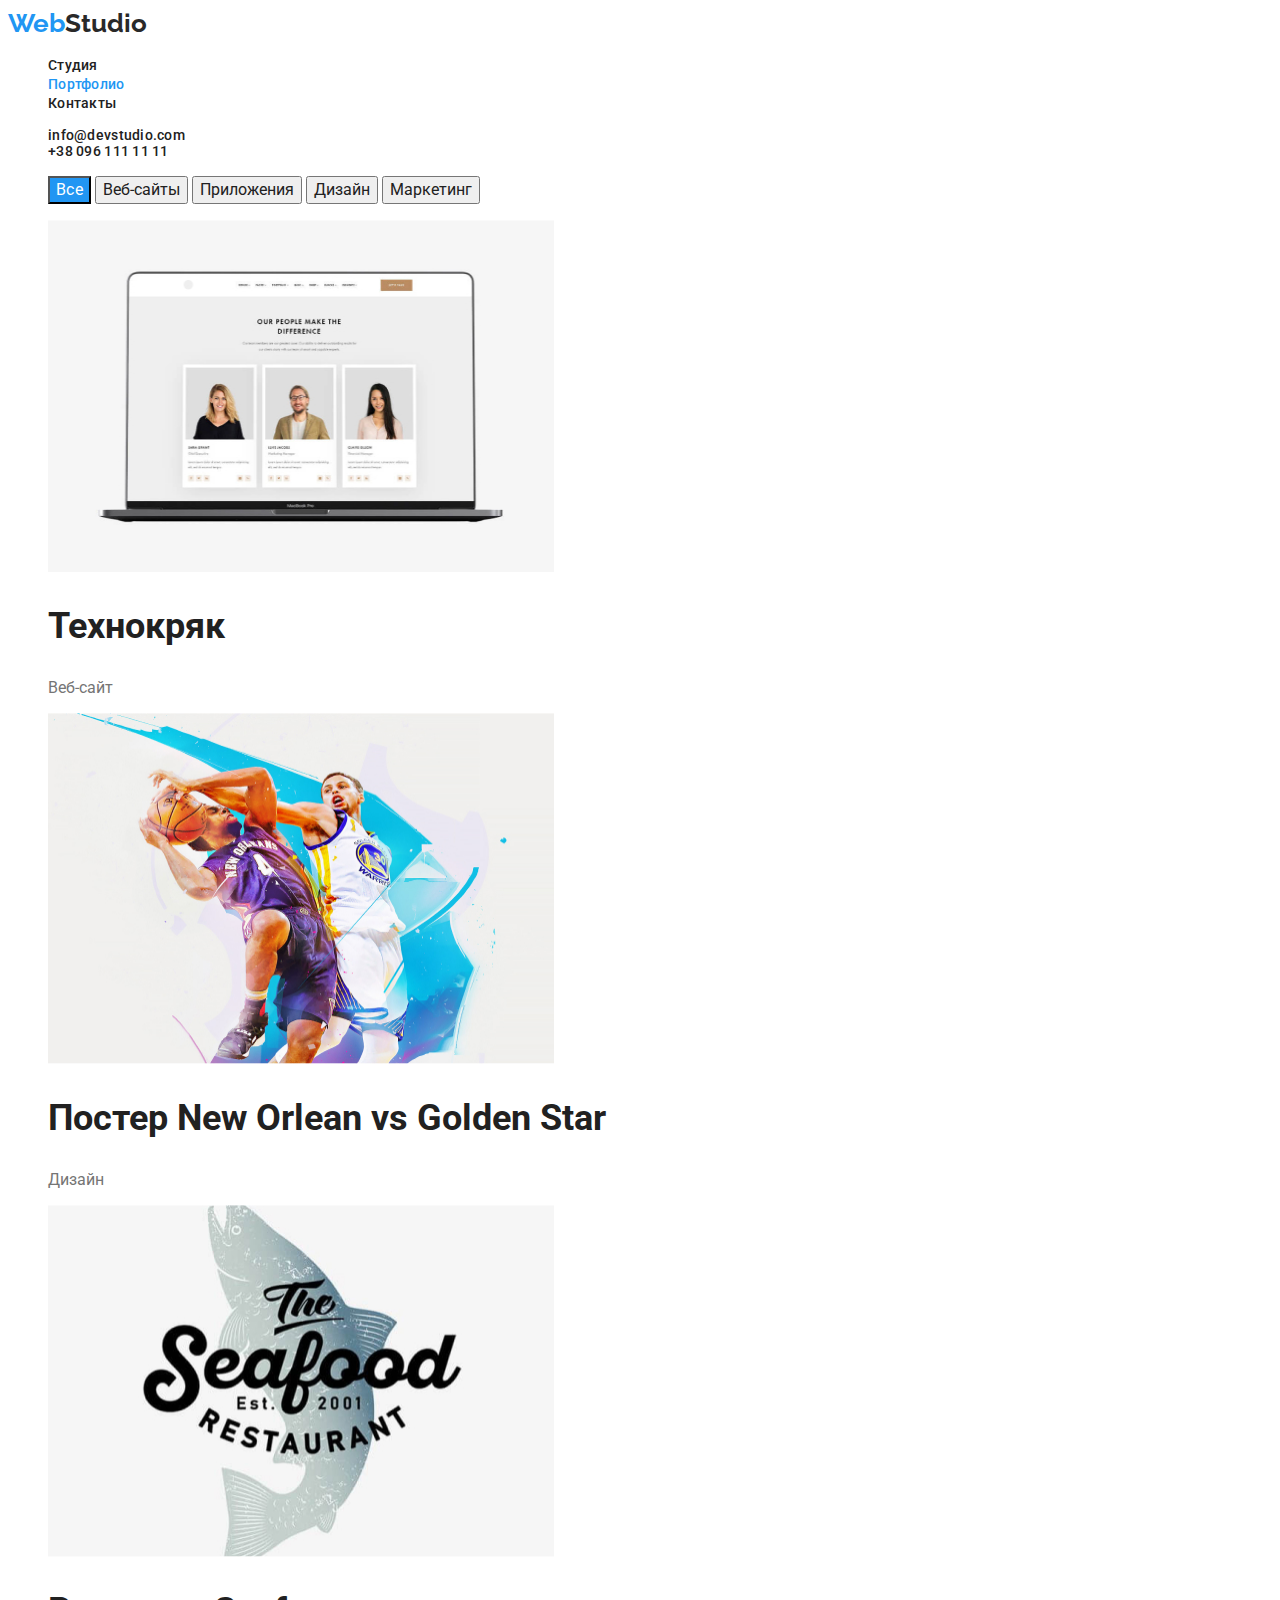
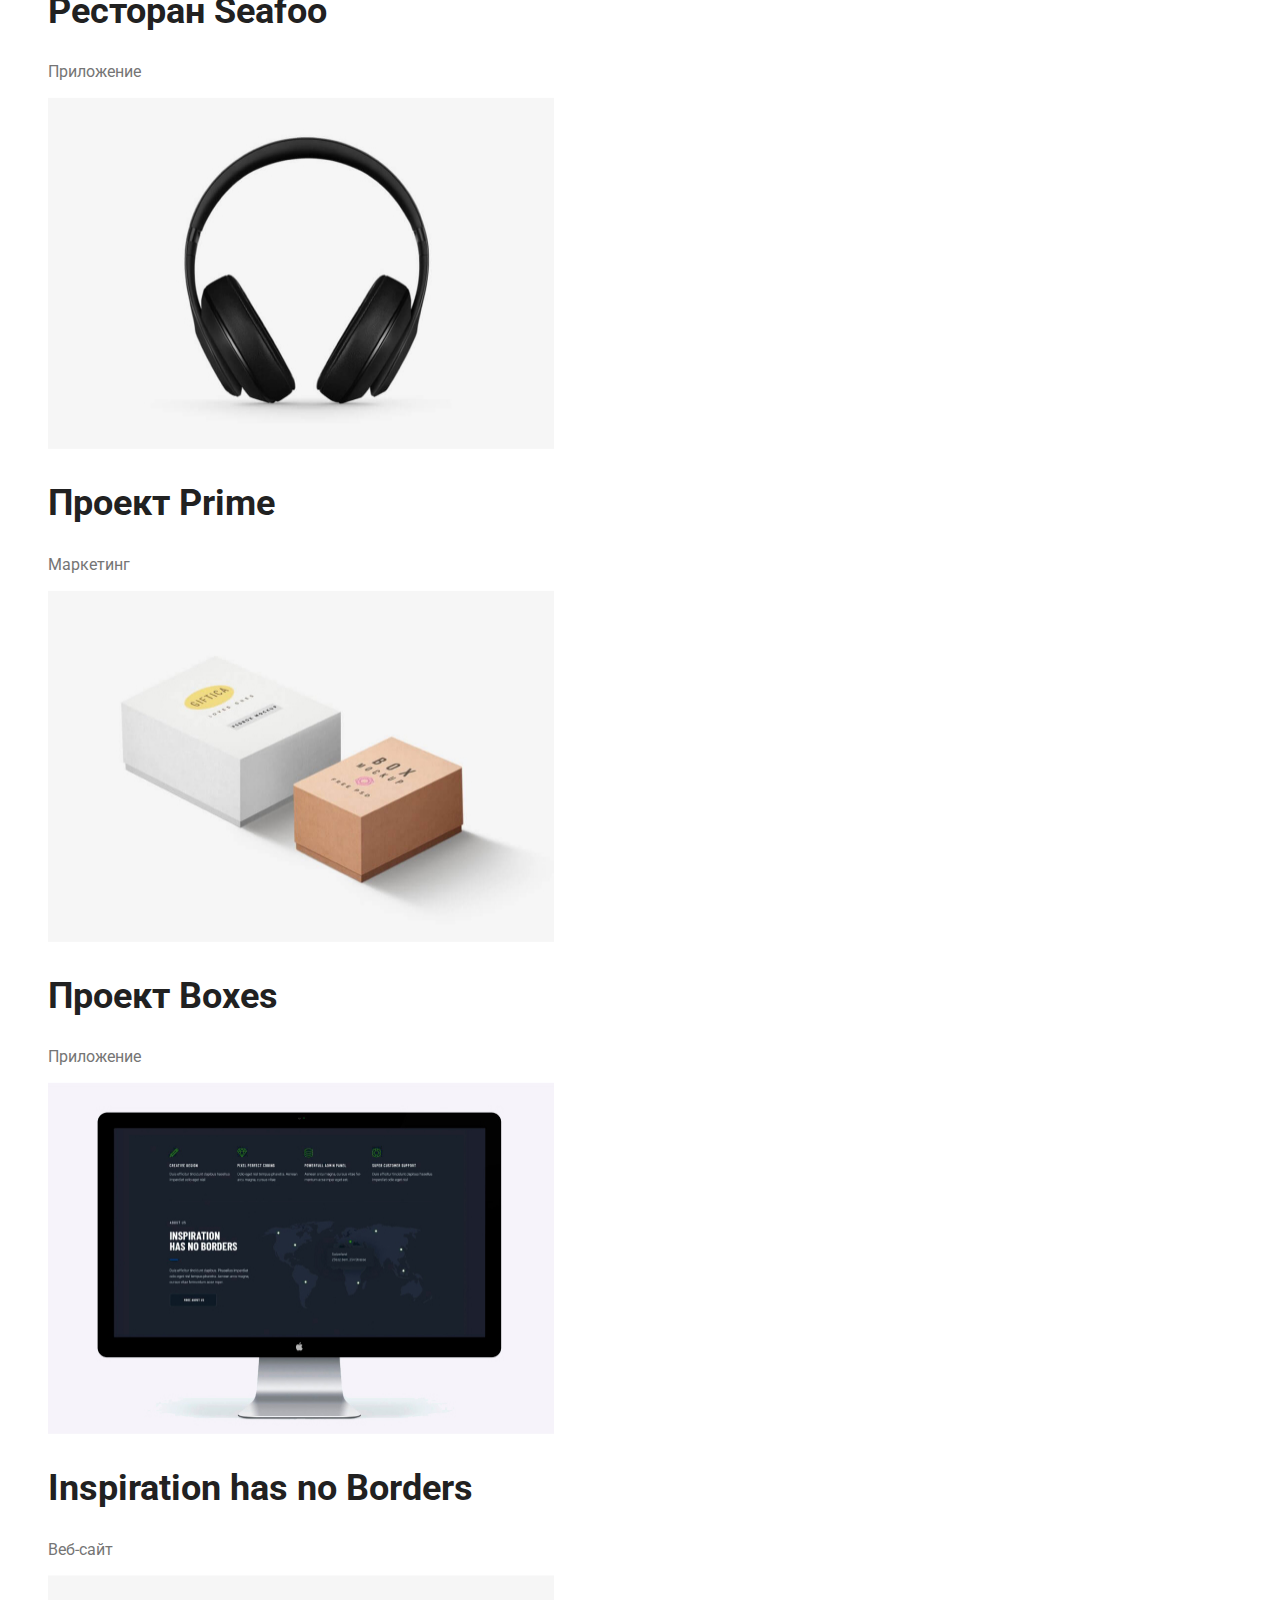
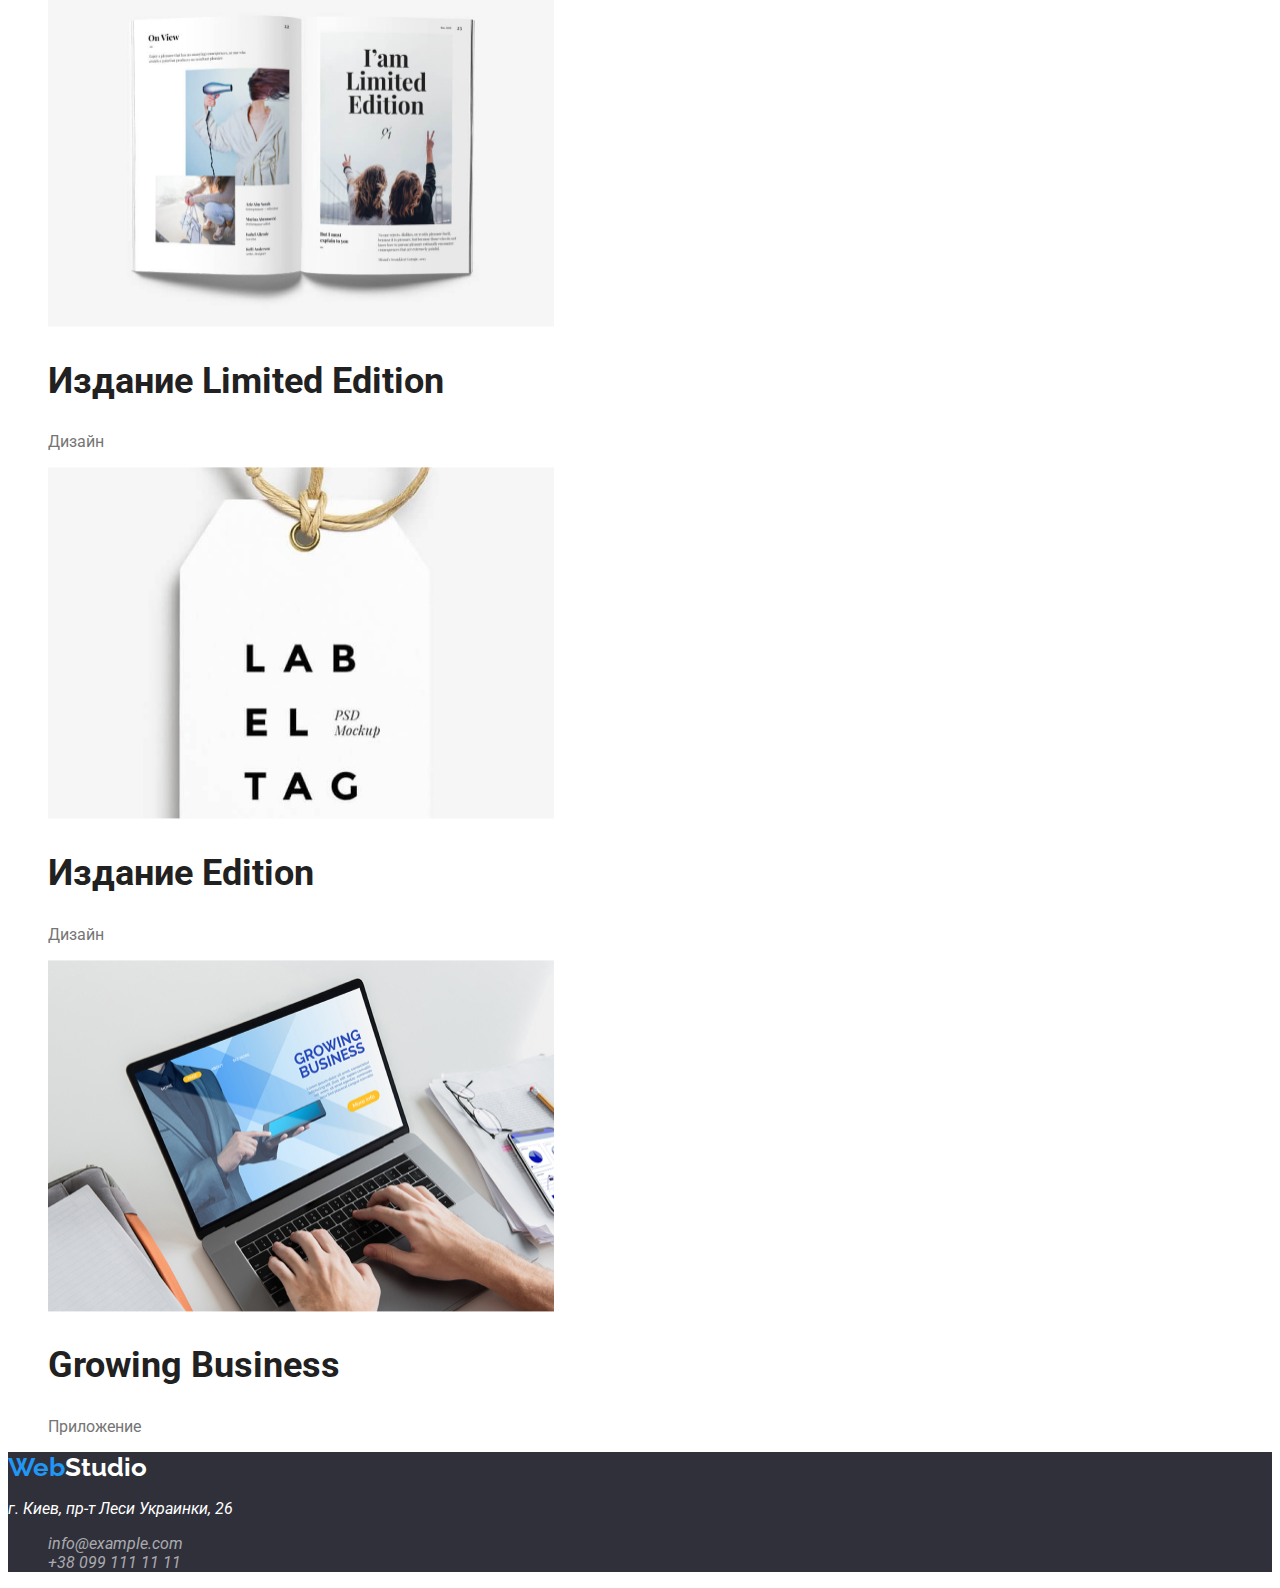
==== portfolio.html @ e495d18a "Готов к проверке" ====
<!-- портфолио -->
<!DOCTYPE html>
<html lang="ru">

<head>
  <meta charset="UTF-8" />
  <meta name="viewport" content="width=device-width, initial-scale=1.0" />
  <title>Document</title>

  <link href="https://fonts.googleapis.com/css2?family=Raleway:wght@700&family=Roboto:wght@400;500;700;900&display=swap"
    rel="stylesheet" />

  <link rel="stylesheet" href="./css/styles.css" />
</head>

</html>

<!--шапка портфолио-->

<body class="body">
  <header>
    <nav>
      <a class="link logo" href="./index.html">Web<span class="logo-web">Studio</span></a>
      <ul class="list">
        <li><a class="link link text" href="./index.html">Студия</a></li>
        <li><a class="link text web" href="">Портфолио</a></li>
        <li><a class="link text" href="">Контакты</a></li>
      </ul>
    </nav>

    <ul class="list">
      <li class="link text"><a>info@devstudio.com</a></li>
      <li class="link text"><a>+38 096 111 11 11</a></li>
    </ul>
  </header>
  <!-- тело портфолио кнопки-->
  <main>
    <ul>
      <button class="button-all" type="button">Все</button>
      <button class="button-pf" type="button">Веб-сайты</button>
      <button class="button-pf" type="button">Приложения</button>
      <button class="button-pf" type="button">Дизайн</button>
      <button class="button-pf" type="button">Маркетинг</button>
    </ul>

    <!-- тело портфолио список верхие картинки-->
    <ul>
      <li class="list">
        <img src="./images/notebook.jpg" alt="notebook" width="505.98" height="351.94" />
        <h2 class="h2">Технокряк</h2>
        <p lang="ru">Веб-сайт</p>
      </li>

      <li class="list">
        <img src="./images/New Orlean vs Golden Star.jpg" alt="New Orlean vs Golden Star" width="505.98"
          height="351.94" />
        <h2 class="h2">Постер <span lang="en">New Orlean vs Golden Star</span></h2>
        <p lang="ru">Дизайн</p>
      </li>

      <li class="list">
        <img src="./images/Seafood.jpg" alt="Seafood" width="505.98" height="351.94" />
        <h2 class="h2">Ресторан <span lang="en">Seafoo</span></h2>
        <p lang="ru">Приложение</p>
      </li>

      <!-- тело портфолио список средние картинки -->
      <li class="list">
        <img src="./images/Prime.jpg" alt="Prime" width="505.98" height="351.94" />
        <h2 class="h2">Проект <span lang="en">Prime</span></h2>
        <p lang="ru">Маркетинг</p>
      </li>

      <li class="list">
        <img src="./images/Boxes.jpg" alt="Boxes" width="505.98" height="351.94" />
        <h2 class="h2">Проект <span lang="en">Boxes</span></h2>
        <p lang="ru">Приложение</p>
      </li>

      <li class="list">
        <img src="./images/Borders.jpg" alt="Borders" width="505.98" height="351.94" />
        <h2 class="h2">Inspiration has no Borders</h2>
        <p lang="ru">Веб-сайт</p>
      </li>

      <!-- тело портфолио список нижние картинки -->
      <li class="list">
        <img src="./images/Limited Edition.jpg" alt="Limited Edition" width="505.98" height="351.94" />
        <h2 class="h2">Издание <span lang="en">Limited Edition</span></h2>
        <p lang="ru">Дизайн</p>
      </li>

      <li class="list">
        <img src="./images/LAB.jpg" alt="LAB" width="505.98" height="351.94" />
        <h2 class="h2">Издание <span lang="en">Edition</span></h2>
        <p lang="ru">Дизайн</p>
      </li>

      <li class="list">
        <img src="./images/Business.jpg" alt="Business" width="505.98" height="351.94" />
        <h2 class="h2">Growing Business</h2>
        <p lang="ru">Приложение</p>
      </li>
    </ul>
  </main>

  <!-- footer портфолио -->
  <footer class="footer">

    <a class="link logo" href="./index.html">Web<span class="logo-web2">Studio</span></a>

    <address class="down-nav">
      <p>г. Киев, пр-т Леси Украинки, 26</p>

      <ul class="list">
        <li><a class="down-nav inf">info@example.com</a></li>

        <li><a class="down-nav inf">+38 099 111 11 11</a></li>
      </ul>
    </address>
  </footer>
</body>

</html>
---- css/styles.css ----
/* studio + portfolio */
.body {
  font-family: roboto, sans-serif;
  color: #757575;
}

/* webstudio */
.logo {
  font-family: "Raleway";
  font-style: normal;
  font-weight: 700;
  font-size: 26px;
  line-height: 1.19;
  color: #2196f3;
}

/* верхний логотип цвет Studio */
.logo-web {
  color: #292929;
}

/* нижний логотип цвет Studio */
.logo-web2 {
  color: #ffffff;
}
/* убрал подчеркивание */
.link {
  text-decoration: none;
}

.link:hover,
.link:focus {
  color: coral;
}

.link:active {
  color: #2196f3;
}

/* link студия портфолио + контакты */
.text {
  font-weight: 500;
  font-size: 14px;
  line-height: 1.14;
  letter-spacing: 0.02em;
  color: #212121;
}

/* studio link студия и на portfolio link портфолио*/
.web {
  color: #2196f3;
}

/* нижний адресс */
.down-nav {
  color: #ffffff;
  list-style: none;
}

/* studio */
.footer {
  background-color: #2f303a;
}

/* нижние tel + web */
.inf {
  color: rgba(255, 255, 255, 0.6);
  text-decoration: none;
}

/* убирает точки по краям */
.list {
  list-style: none;
}

/* studio main */
.section-one {
  background-color: #2f303a;
}

/* studio img */
.imgh2 {
  left: 215px;
  top: 1061px;
}

/* studio img */
.imgh3 {
  left: 215px;
  top: 1635px;
}

/* studio */
.h1 {
  font-weight: 900;
  font-size: 44px;
  line-height: 1.36;
  text-align: center;
  text-transform: uppercase;
  color: #ffffff;
}

/* studio */
.h2 {
  font-weight: 700;
  font-size: 36px;
  line-height: 1.16;
  color: #212121;
}

/* studio */
.h3 {
  color: #212121;
}

/* studio основная кнопка */
.button {
  font-family: Roboto, sans-serif;
  background-color: #2196f3;
  border: none;
  color: white;
  text-align: center;
  font-style: 700;
  font-size: 16px;
  line-height: 1.6;
  margin: 4px 2px;
  cursor: pointer;
}
/* для кнопки studio  */
.button:hover,
.button:focus {
  color: coral;
}
.button:active {
  color: darkgreen;
}

/* portfolio кнопки */

.button-all {
  font-family: Roboto;
  background-color: #2196f3;
  font-style: medium;
  font-size: 16px;
  line-height: 1.39;
  letter-spacing: 0.03em;
  color: #ffffff;
  cursor: pointer;
}

.button-pf {
  font-family: Roboto;
  font-style: 500;
  font-size: 16px;
  line-height: 26px;
  line-height: 1.39;
  text-align: Center;
  vertical-align: Top;
  letter-spacing: 3%;
  fill: Solid;
  color: #212121;
  list-style: none;
  cursor: pointer;
}

.button-pf:hover,
.button-pf:focus {
  color: coral;
}

.button-pf:active {
  color: darkgreen;
}

.button-all:hover,
.button-all:focus {
  color: coral;
}

.button-all:active {
  color: darkgreen;
}
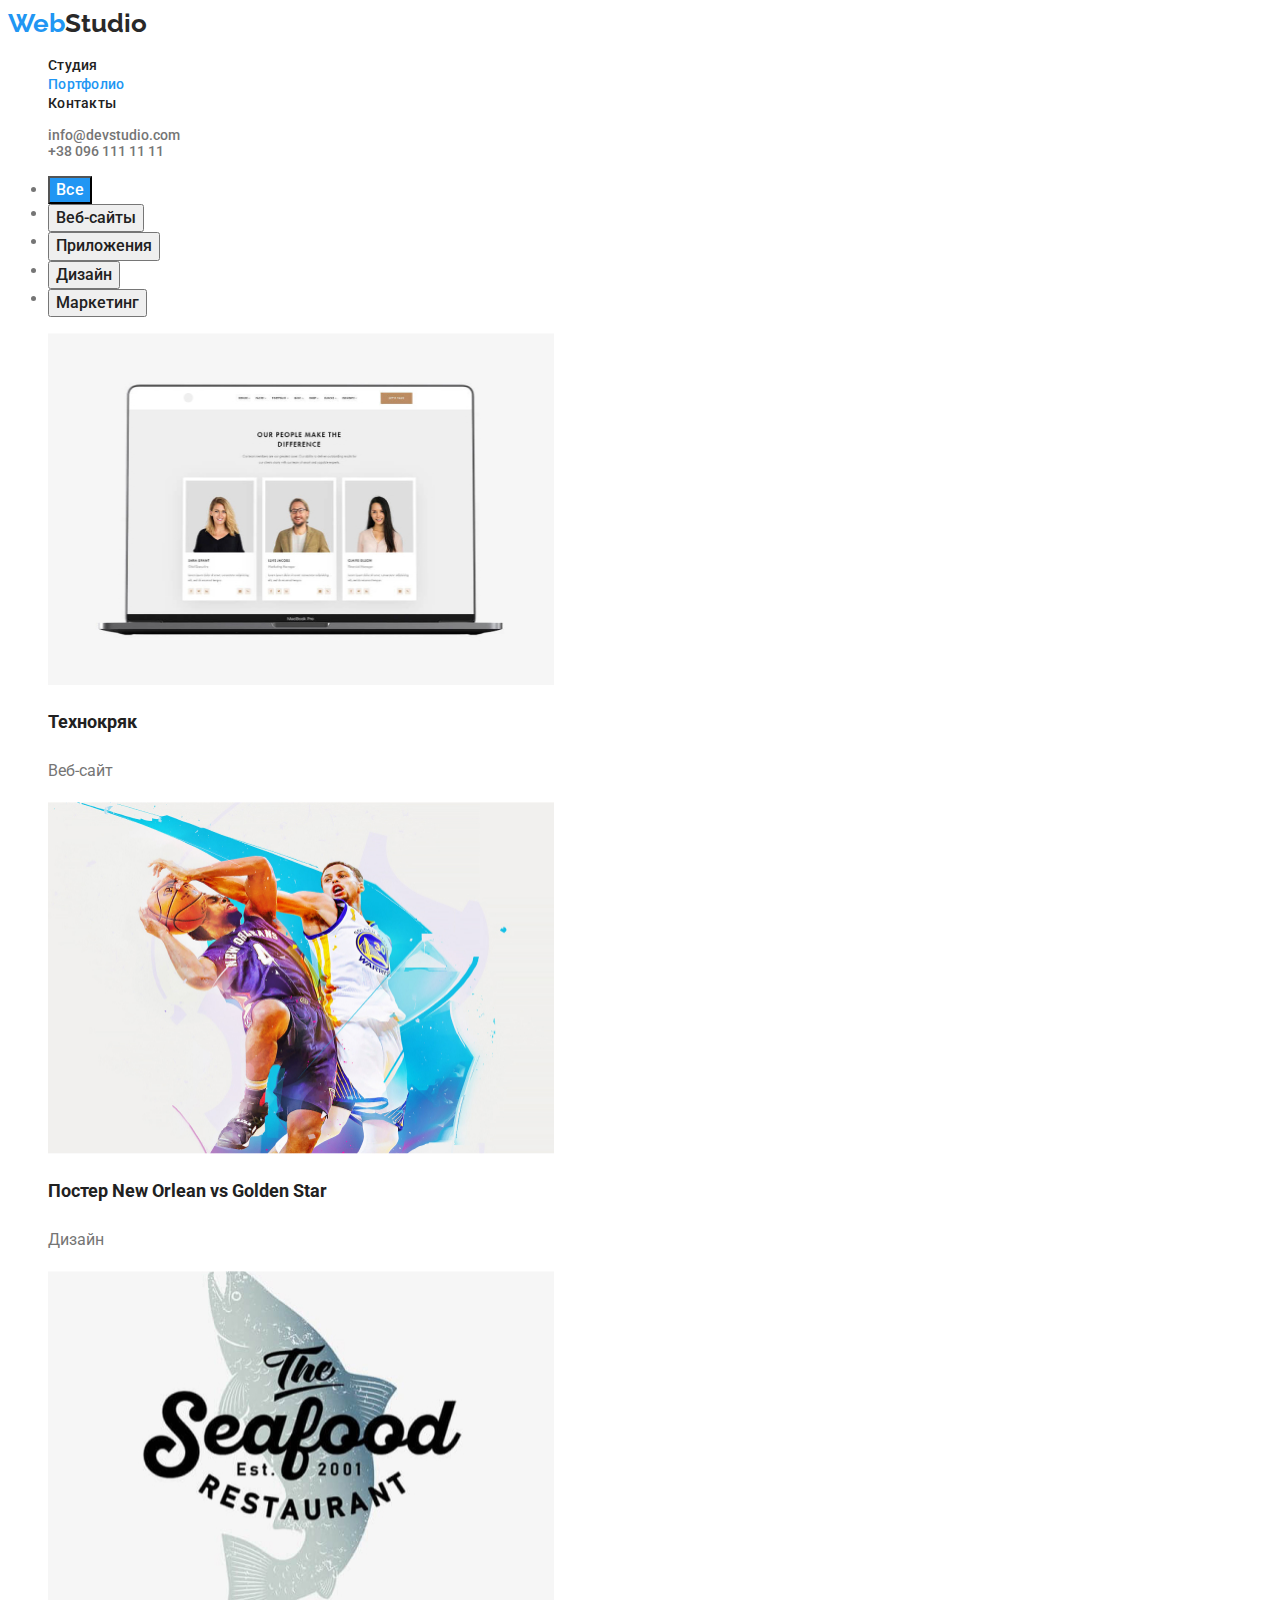
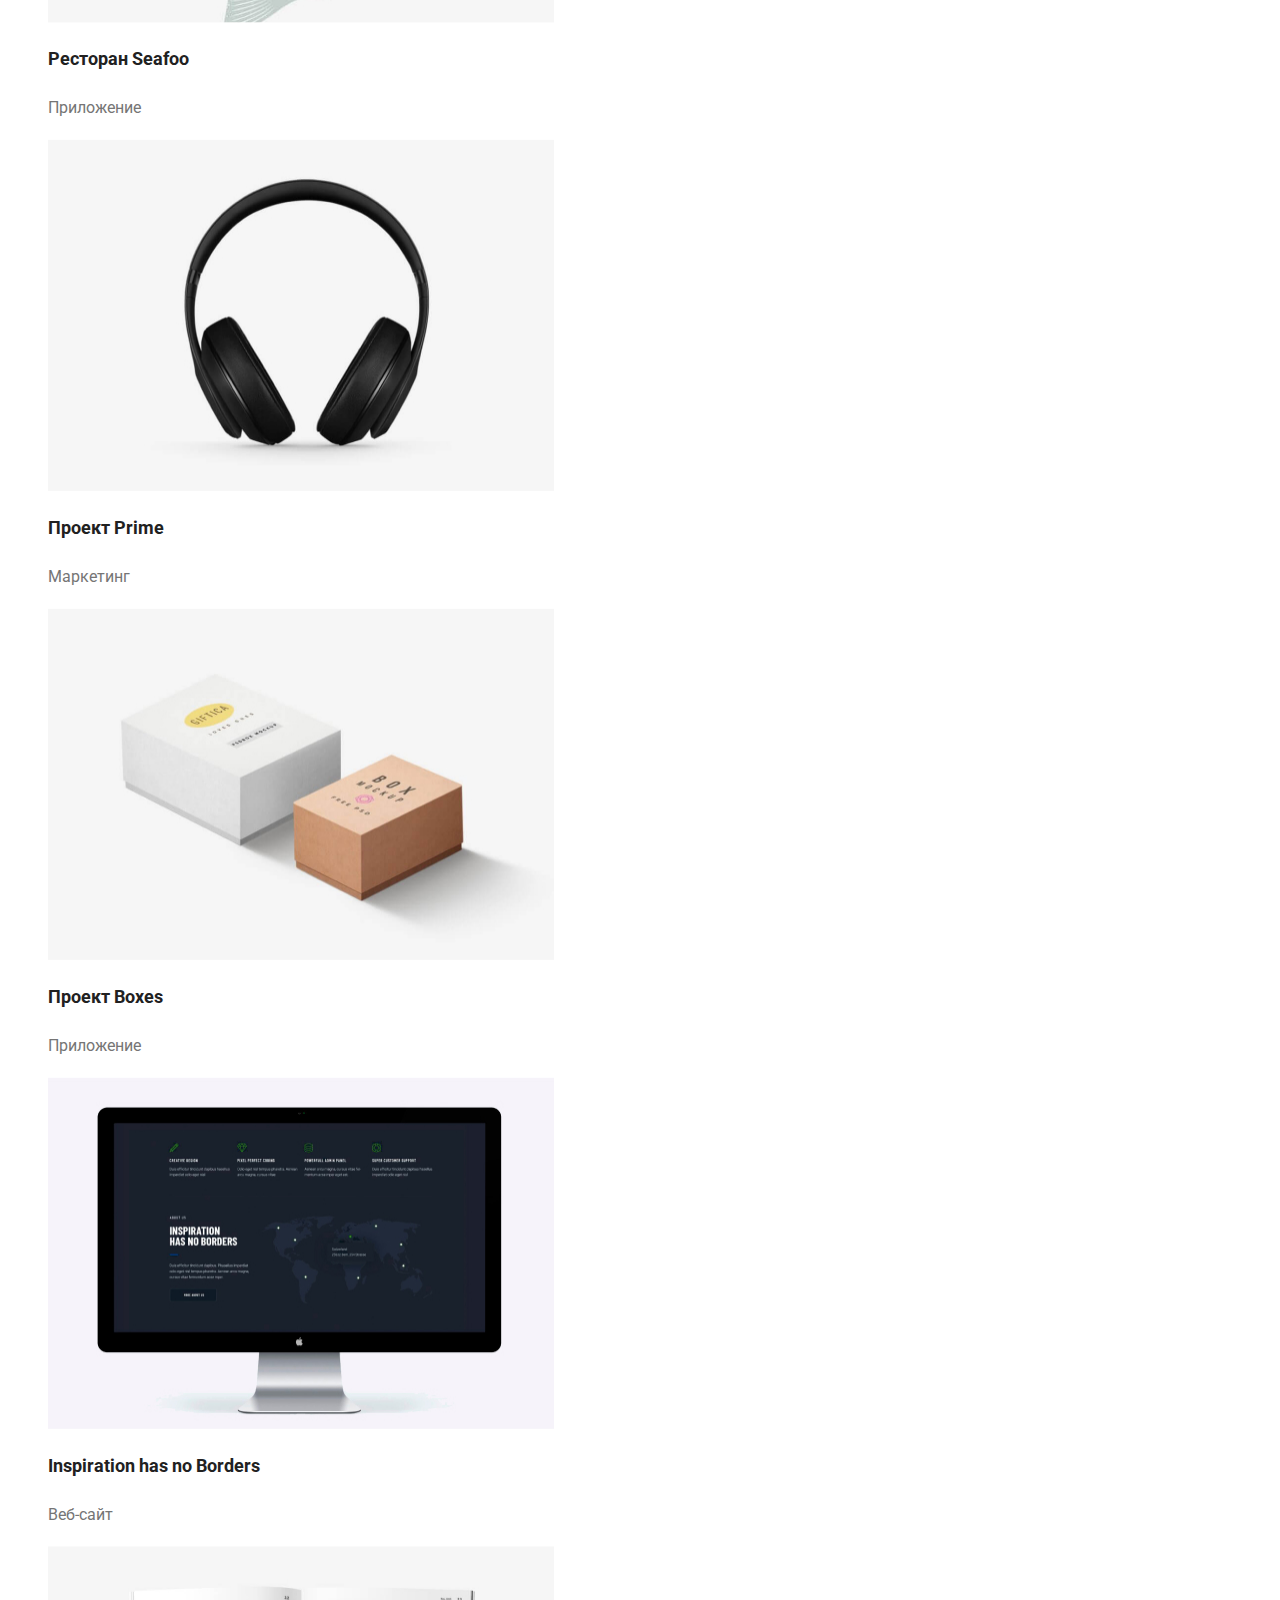
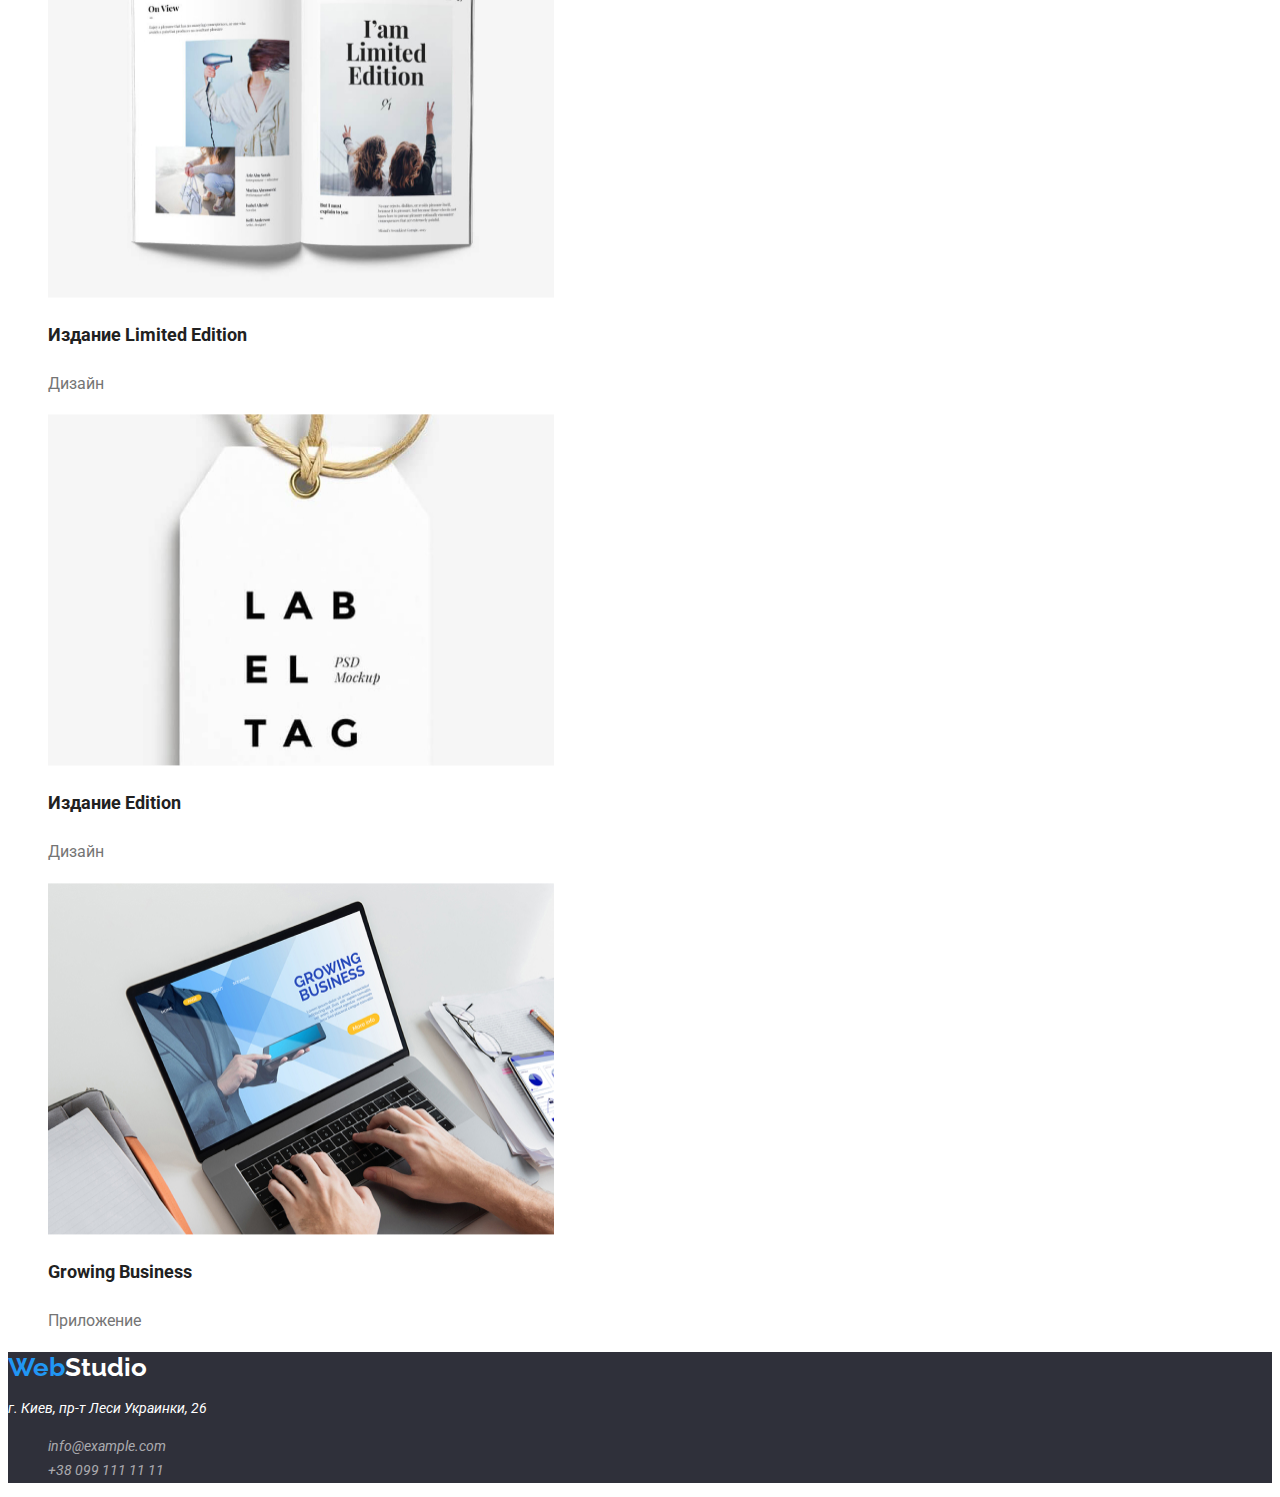
==== commit e0f96db0: "доработал" ====
--- a/portfolio.html
+++ b/portfolio.html
@@ -29,77 +29,78 @@
     </nav>
 
     <ul class="list">
-      <li class="link text"><a>info@devstudio.com</a></li>
-      <li class="link text"><a>+38 096 111 11 11</a></li>
+      <li class="link telephone"><a>info@devstudio.com</a></li>
+      <li class="link telephone"><a>+38 096 111 11 11</a></li>
     </ul>
   </header>
   <!-- тело портфолио кнопки-->
   <main>
-    <ul>
-      <button class="button-all" type="button">Все</button>
-      <button class="button-pf" type="button">Веб-сайты</button>
-      <button class="button-pf" type="button">Приложения</button>
-      <button class="button-pf" type="button">Дизайн</button>
-      <button class="button-pf" type="button">Маркетинг</button>
-    </ul>
-
+    <section>
+      <ul>
+        <li><button class="button-all" type="button">Все</button></li>
+        <li><button class="button-pf" type="button">Веб-сайты</button></li>
+        <li><button class="button-pf" type="button">Приложения</button></li>
+        <li><button class="button-pf" type="button">Дизайн</button></li>
+        <li><button class="button-pf" type="button">Маркетинг</button></li>
+      </ul>
+    </section>
     <!-- тело портфолио список верхие картинки-->
     <ul>
       <li class="list">
         <img src="./images/notebook.jpg" alt="notebook" width="505.98" height="351.94" />
-        <h2 class="h2">Технокряк</h2>
-        <p lang="ru">Веб-сайт</p>
+        <h2 class="h2-pf">Технокряк</h2>
+        <p class="text-pf" lang="ru">Веб-сайт</p>
       </li>
 
       <li class="list">
         <img src="./images/New Orlean vs Golden Star.jpg" alt="New Orlean vs Golden Star" width="505.98"
           height="351.94" />
-        <h2 class="h2">Постер <span lang="en">New Orlean vs Golden Star</span></h2>
-        <p lang="ru">Дизайн</p>
+        <h2 class="h2-pf">Постер <span lang="en">New Orlean vs Golden Star</span></h2>
+        <p class="text-pf" lang="ru">Дизайн</p>
       </li>
 
       <li class="list">
         <img src="./images/Seafood.jpg" alt="Seafood" width="505.98" height="351.94" />
-        <h2 class="h2">Ресторан <span lang="en">Seafoo</span></h2>
-        <p lang="ru">Приложение</p>
+        <h2 class="h2-pf">Ресторан <span lang="en">Seafoo</span></h2>
+        <p class="text-pf" lang="ru">Приложение</p>
       </li>
 
       <!-- тело портфолио список средние картинки -->
       <li class="list">
         <img src="./images/Prime.jpg" alt="Prime" width="505.98" height="351.94" />
-        <h2 class="h2">Проект <span lang="en">Prime</span></h2>
-        <p lang="ru">Маркетинг</p>
+        <h2 class="h2-pf">Проект <span lang="en">Prime</span></h2>
+        <p class="text-pf" lang="ru">Маркетинг</p>
       </li>
 
       <li class="list">
         <img src="./images/Boxes.jpg" alt="Boxes" width="505.98" height="351.94" />
-        <h2 class="h2">Проект <span lang="en">Boxes</span></h2>
-        <p lang="ru">Приложение</p>
+        <h2 class="h2-pf">Проект <span lang="en">Boxes</span></h2>
+        <p class="text-pf" lang="ru">Приложение</p>
       </li>
 
       <li class="list">
         <img src="./images/Borders.jpg" alt="Borders" width="505.98" height="351.94" />
-        <h2 class="h2">Inspiration has no Borders</h2>
-        <p lang="ru">Веб-сайт</p>
+        <h2 class="h2-pf">Inspiration has no Borders</h2>
+        <p class="text-pf" lang="ru">Веб-сайт</p>
       </li>
 
       <!-- тело портфолио список нижние картинки -->
       <li class="list">
         <img src="./images/Limited Edition.jpg" alt="Limited Edition" width="505.98" height="351.94" />
-        <h2 class="h2">Издание <span lang="en">Limited Edition</span></h2>
-        <p lang="ru">Дизайн</p>
+        <h2 class="h2-pf">Издание <span lang="en">Limited Edition</span></h2>
+        <p class="text-pf" lang="ru">Дизайн</p>
       </li>
 
       <li class="list">
         <img src="./images/LAB.jpg" alt="LAB" width="505.98" height="351.94" />
-        <h2 class="h2">Издание <span lang="en">Edition</span></h2>
-        <p lang="ru">Дизайн</p>
+        <h2 class="h2-pf">Издание <span lang="en">Edition</span></h2>
+        <p class="text-pf" lang="ru">Дизайн</p>
       </li>
 
       <li class="list">
         <img src="./images/Business.jpg" alt="Business" width="505.98" height="351.94" />
-        <h2 class="h2">Growing Business</h2>
-        <p lang="ru">Приложение</p>
+        <h2 class="h2-pf">Growing Business</h2>
+        <p class="text-pf" lang="ru">Приложение</p>
       </li>
     </ul>
   </main>
@@ -110,12 +111,12 @@
     <a class="link logo" href="./index.html">Web<span class="logo-web2">Studio</span></a>
 
     <address class="down-nav">
-      <p>г. Киев, пр-т Леси Украинки, 26</p>
+      <p class="down-nav">г. Киев, пр-т Леси Украинки, 26</p>
 
       <ul class="list">
-        <li><a class="down-nav inf">info@example.com</a></li>
+        <li><a class="inf">info@example.com</a></li>
 
-        <li><a class="down-nav inf">+38 099 111 11 11</a></li>
+        <li><a class="inf">+38 099 111 11 11</a></li>
       </ul>
     </address>
   </footer>
--- a/css/styles.css
+++ b/css/styles.css
@@ -7,7 +7,6 @@
 /* webstudio */
 .logo {
   font-family: "Raleway";
-  font-style: normal;
   font-weight: 700;
   font-size: 26px;
   line-height: 1.19;
@@ -30,64 +29,11 @@
 
 .link:hover,
 .link:focus {
-  color: coral;
+  color: #2196f3;
 }
 
 .link:active {
   color: #2196f3;
-}
-
-/* link студия портфолио + контакты */
-.text {
-  font-weight: 500;
-  font-size: 14px;
-  line-height: 1.14;
-  letter-spacing: 0.02em;
-  color: #212121;
-}
-
-/* studio link студия и на portfolio link портфолио*/
-.web {
-  color: #2196f3;
-}
-
-/* нижний адресс */
-.down-nav {
-  color: #ffffff;
-  list-style: none;
-}
-
-/* studio */
-.footer {
-  background-color: #2f303a;
-}
-
-/* нижние tel + web */
-.inf {
-  color: rgba(255, 255, 255, 0.6);
-  text-decoration: none;
-}
-
-/* убирает точки по краям */
-.list {
-  list-style: none;
-}
-
-/* studio main */
-.section-one {
-  background-color: #2f303a;
-}
-
-/* studio img */
-.imgh2 {
-  left: 215px;
-  top: 1061px;
-}
-
-/* studio img */
-.imgh3 {
-  left: 215px;
-  top: 1635px;
 }
 
 /* studio */
@@ -100,6 +46,85 @@
   color: #ffffff;
 }
 
+/* link студия портфолио + контакты */
+.text {
+  font-weight: 500;
+  font-size: 14px;
+  line-height: 1.14;
+  letter-spacing: 0.02em;
+  color: #212121;
+}
+
+.text-p {
+  font-size: 14px;
+  line-height: 1.71;
+}
+
+.text-team {
+  font-size: 16px;
+  line-height: 1.37;
+}
+
+/* portfolio <p текст */
+.text-pf {
+  font-size: 16px;
+  line-height: 1.87;
+}
+
+/* studio link студия и на portfolio link портфолио*/
+.web {
+  color: #2196f3;
+}
+
+/* нижний адресс */
+.down-nav {
+  font-size: 14px;
+  line-height: 1.71;
+  align: Left;
+  vertical-align: Top;
+  letter-spacing: 3%;
+  color: #ffffff;
+  list-style: none;
+}
+
+/* studio */
+.footer {
+  background-color: #2f303a;
+}
+
+/* нижние tel + web */
+.inf {
+  font-size: 14px;
+  line-height: 1.71;
+  vertical-align: Top;
+  letter-spacing: 3%;
+  fill: Solid;
+  color: rgba(255, 255, 255, 0.6);
+  text-decoration: none;
+}
+
+/* убирает точки по краям */
+.list {
+  list-style: none;
+}
+
+/* studio main */
+.section-one {
+  background-color: #2f303a;
+}
+
+/* studio img */
+.imgh2 {
+  left: 215px;
+  top: 1061px;
+}
+
+/* studio img */
+.imgh3 {
+  left: 215px;
+  top: 1635px;
+}
+
 /* studio */
 .h2 {
   font-weight: 700;
@@ -108,8 +133,30 @@
   color: #212121;
 }
 
+/* portfolio h2 */
+.h2-pf {
+  font-weight: 700;
+  font-size: 18px;
+  line-height: 2;
+  align: Left;
+  vertical-align: Top;
+  letter-spacing: 6%;
+  fill: Solid;
+  color: #212121;
+}
 /* studio */
 .h3 {
+  font-weight: 700;
+  font-size: 14px;
+  line-height: 1.14;
+  color: #212121;
+}
+
+/* studio команда */
+.h3-team {
+  font-weight: 500;
+  font-size: 16px;
+  line-height: 1.19;
   color: #212121;
 }
 
@@ -120,7 +167,7 @@
   border: none;
   color: white;
   text-align: center;
-  font-style: 700;
+  font-weight: 700;
   font-size: 16px;
   line-height: 1.6;
   margin: 4px 2px;
@@ -129,10 +176,10 @@
 /* для кнопки studio  */
 .button:hover,
 .button:focus {
-  color: coral;
+  color: var(--accent-color);
 }
 .button:active {
-  color: darkgreen;
+  color: #777777;
 }
 
 /* portfolio кнопки */
@@ -140,17 +187,18 @@
 .button-all {
   font-family: Roboto;
   background-color: #2196f3;
-  font-style: medium;
+  font-weight: 500;
   font-size: 16px;
   line-height: 1.39;
   letter-spacing: 0.03em;
+
   color: #ffffff;
   cursor: pointer;
 }
 
 .button-pf {
   font-family: Roboto;
-  font-style: 500;
+  font-weight: 500;
   font-size: 16px;
   line-height: 26px;
   line-height: 1.39;
@@ -158,6 +206,7 @@
   vertical-align: Top;
   letter-spacing: 3%;
   fill: Solid;
+
   color: #212121;
   list-style: none;
   cursor: pointer;
@@ -165,18 +214,25 @@
 
 .button-pf:hover,
 .button-pf:focus {
-  color: coral;
+  color: var(--accent-color);
 }
 
 .button-pf:active {
-  color: darkgreen;
+  color: #2196f3;
 }
 
 .button-all:hover,
 .button-all:focus {
-  color: coral;
+  color: var(--accent-color);
 }
 
 .button-all:active {
-  color: darkgreen;
-}
+  color: #777777;
+}
+
+/* studio portfolio номер телефона */
+.telephone {
+  font-weight: 500;
+  font-size: 14px;
+  line-height: 1.14;
+}
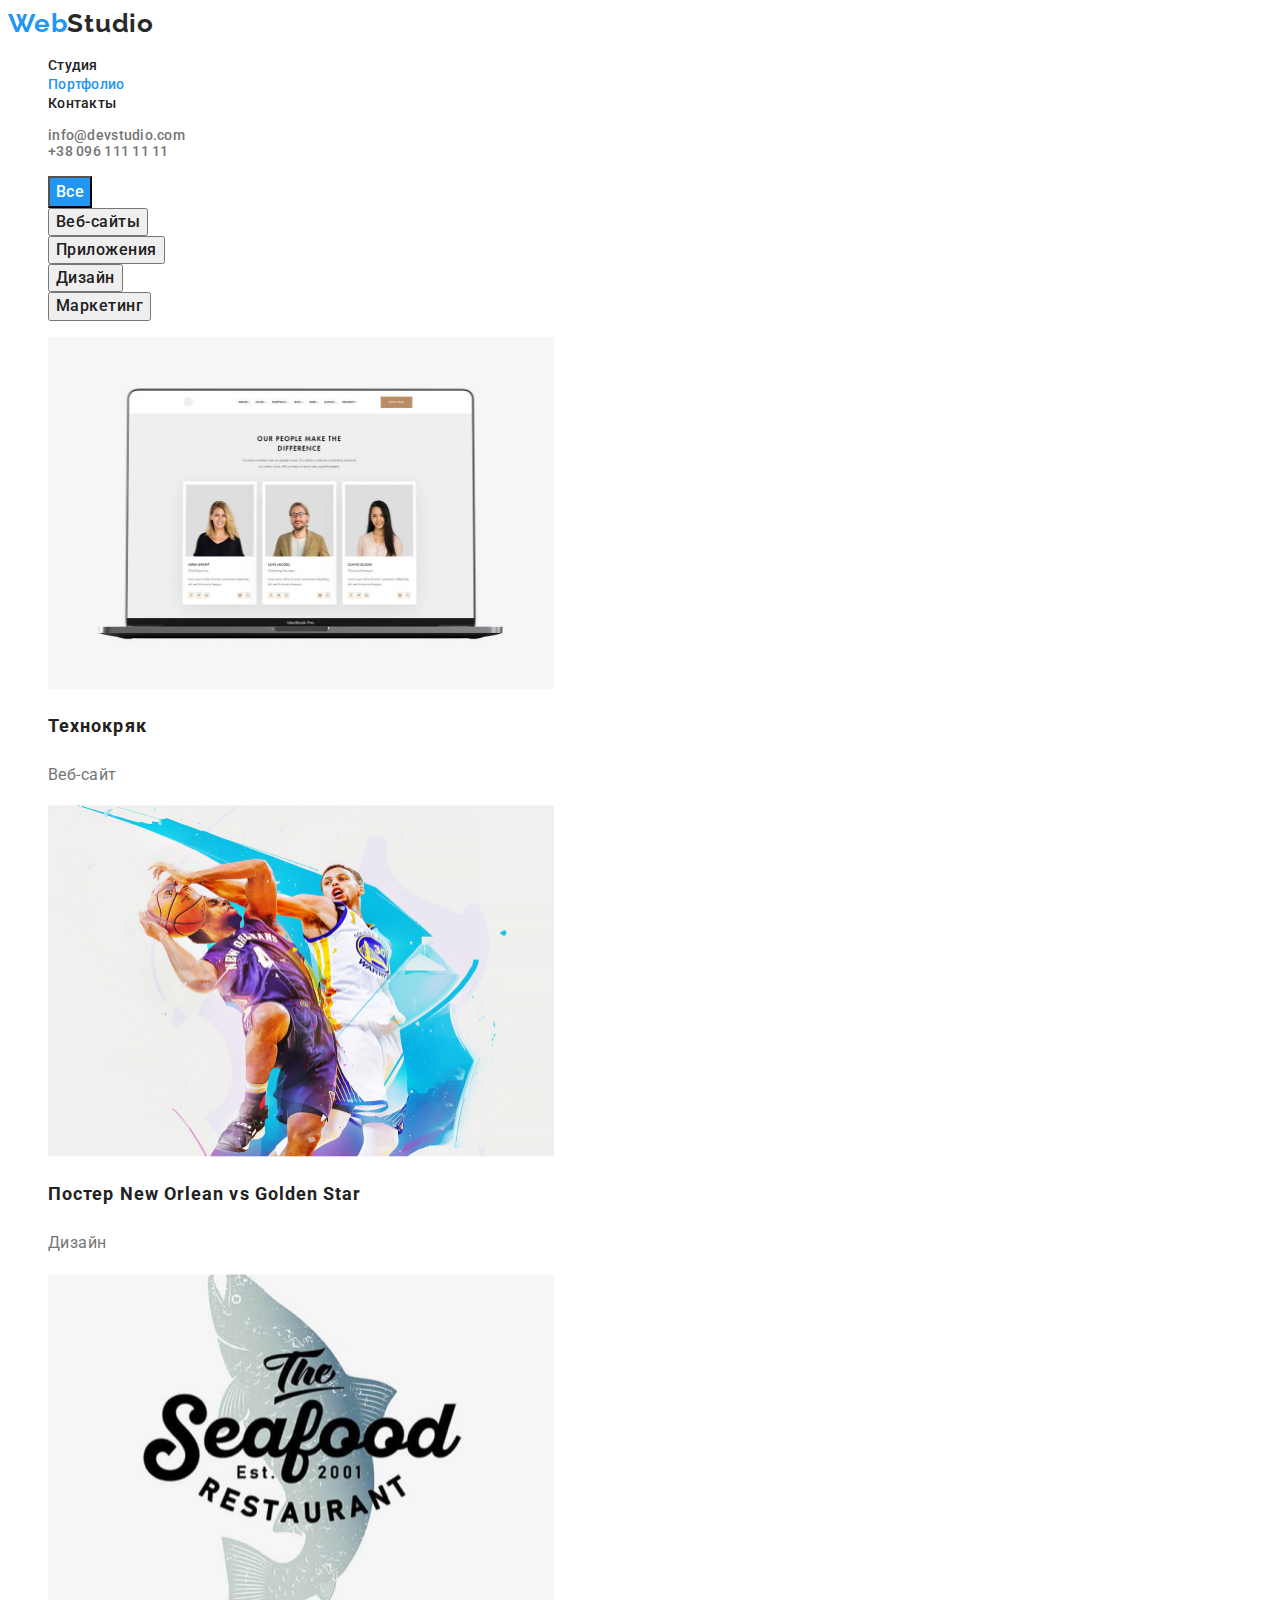
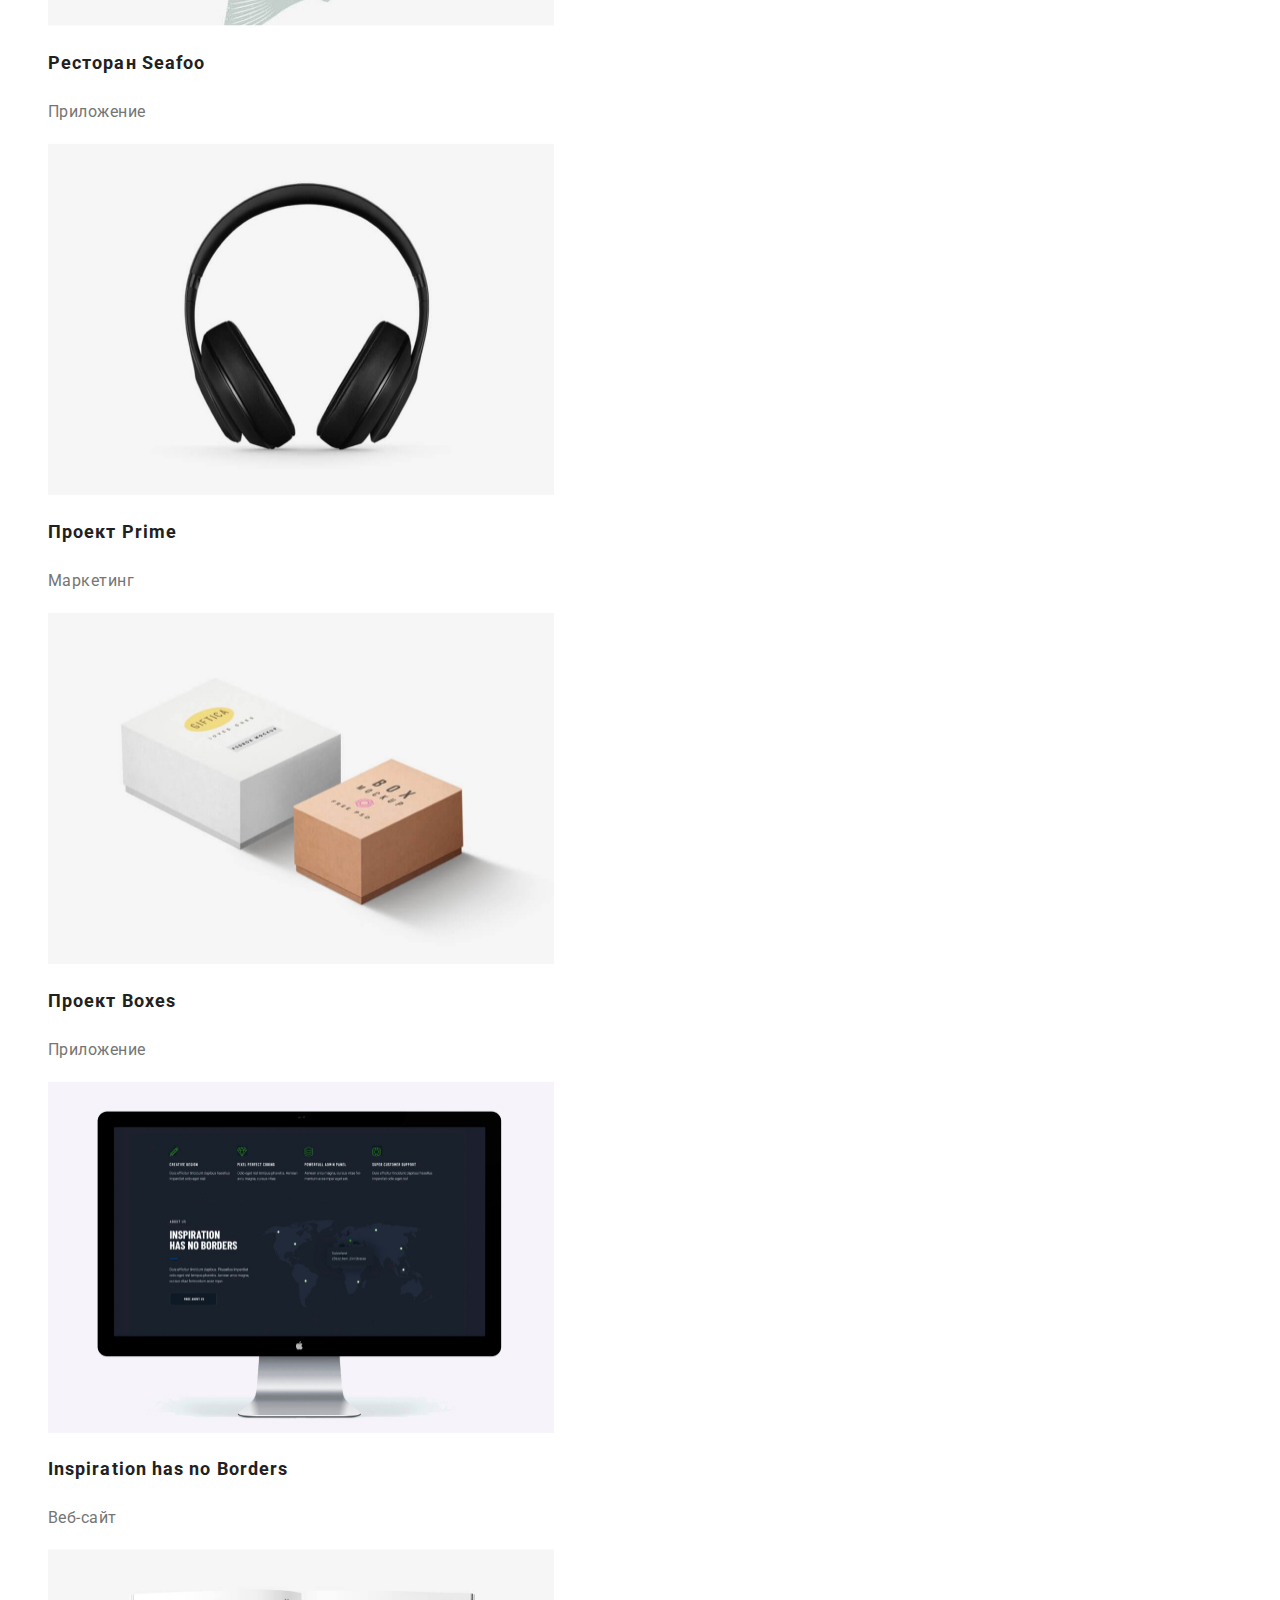
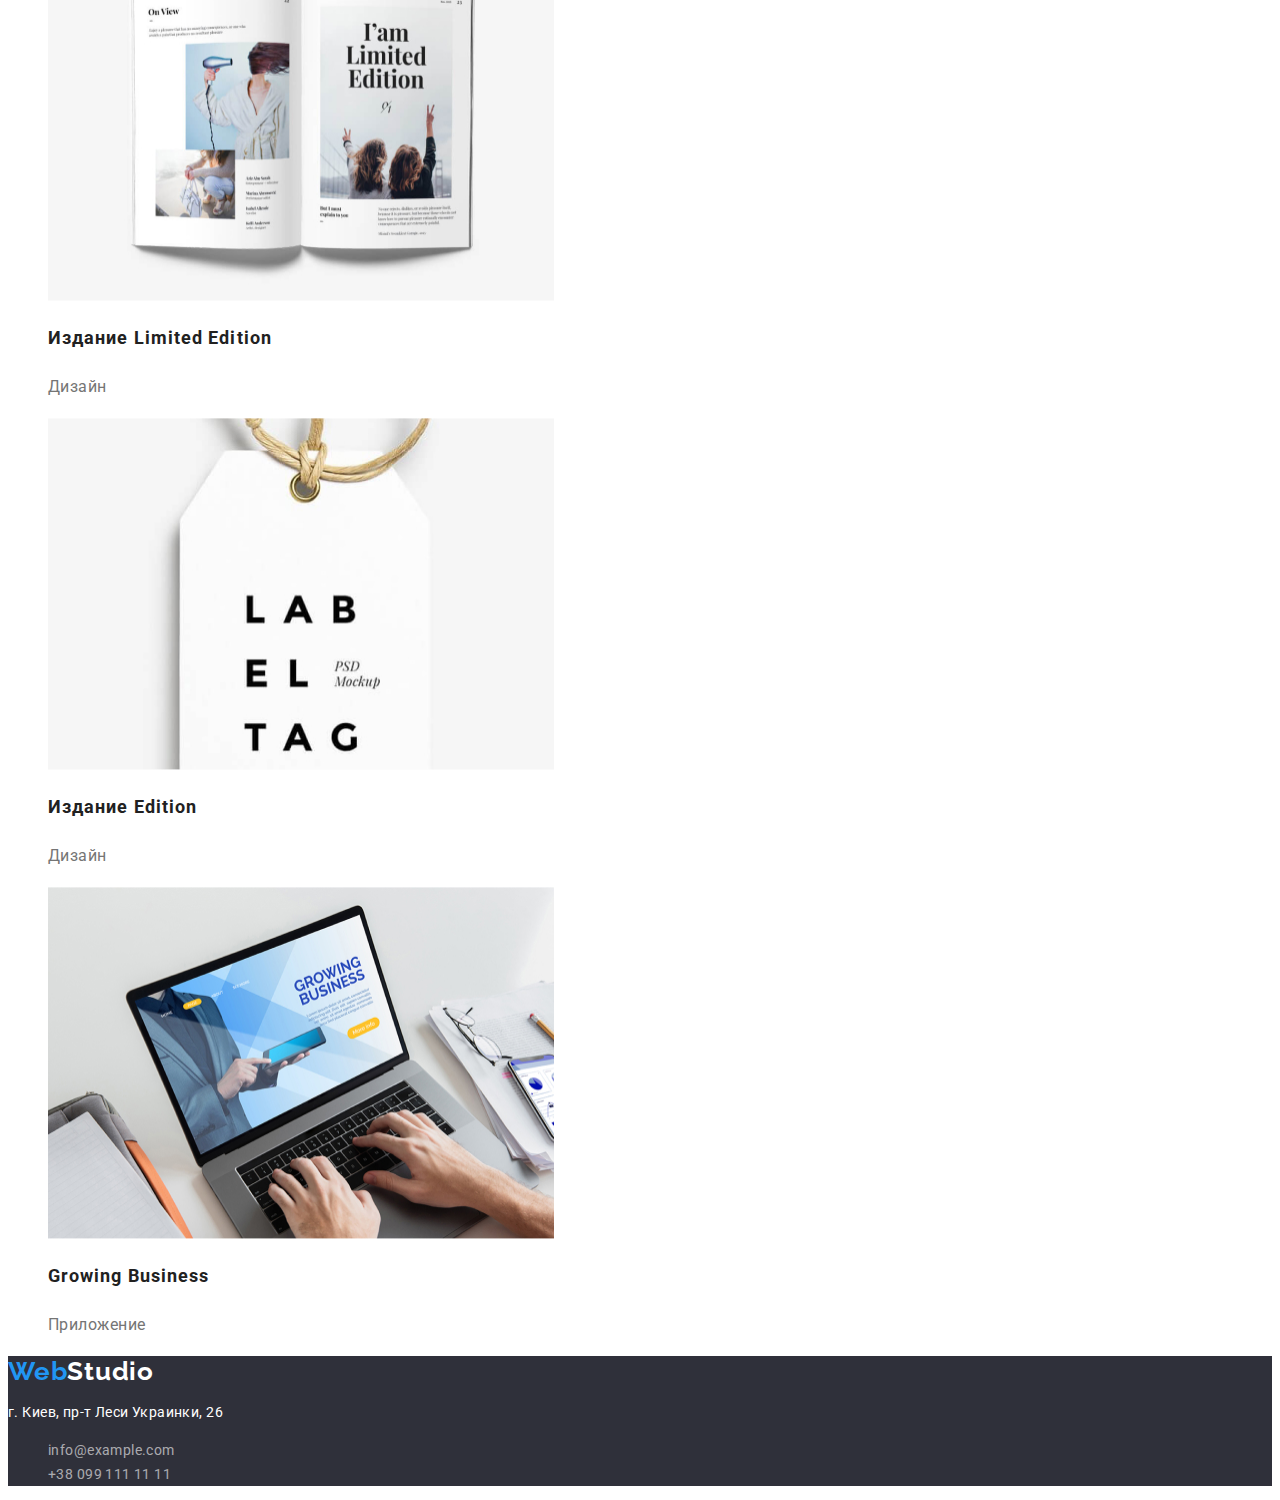
==== commit 55166d2d: "второе исправление" ====
--- a/portfolio.html
+++ b/portfolio.html
@@ -22,7 +22,7 @@
     <nav>
       <a class="link logo" href="./index.html">Web<span class="logo-web">Studio</span></a>
       <ul class="list">
-        <li><a class="link link text" href="./index.html">Студия</a></li>
+        <li><a class="link text" href="./index.html">Студия</a></li>
         <li><a class="link text web" href="">Портфолио</a></li>
         <li><a class="link text" href="">Контакты</a></li>
       </ul>
@@ -36,73 +36,77 @@
   <!-- тело портфолио кнопки-->
   <main>
     <section>
-      <ul>
+      <ul class="list">
         <li><button class="button-all" type="button">Все</button></li>
+
         <li><button class="button-pf" type="button">Веб-сайты</button></li>
+
         <li><button class="button-pf" type="button">Приложения</button></li>
+
         <li><button class="button-pf" type="button">Дизайн</button></li>
+
         <li><button class="button-pf" type="button">Маркетинг</button></li>
       </ul>
+      <!-- тело портфолио список верхие картинки-->
+      <ul>
+        <li class="list">
+          <img src="./images/notebook.jpg" alt="notebook" width="505.98" height="351.94" />
+          <h2 class="h2-pf">Технокряк</h2>
+          <p class="text-pf" lang="ru">Веб-сайт</p>
+        </li>
+
+        <li class="list">
+          <img src="./images/New Orlean vs Golden Star.jpg" alt="New Orlean vs Golden Star" width="505.98"
+            height="351.94" />
+          <h2 class="h2-pf">Постер <span lang="en">New Orlean vs Golden Star</span></h2>
+          <p class="text-pf" lang="ru">Дизайн</p>
+        </li>
+
+        <li class="list">
+          <img src="./images/Seafood.jpg" alt="Seafood" width="505.98" height="351.94" />
+          <h2 class="h2-pf">Ресторан <span lang="en">Seafoo</span></h2>
+          <p class="text-pf" lang="ru">Приложение</p>
+        </li>
+
+        <!-- тело портфолио список средние картинки -->
+        <li class="list">
+          <img src="./images/Prime.jpg" alt="Prime" width="505.98" height="351.94" />
+          <h2 class="h2-pf">Проект <span lang="en">Prime</span></h2>
+          <p class="text-pf" lang="ru">Маркетинг</p>
+        </li>
+
+        <li class="list">
+          <img src="./images/Boxes.jpg" alt="Boxes" width="505.98" height="351.94" />
+          <h2 class="h2-pf">Проект <span lang="en">Boxes</span></h2>
+          <p class="text-pf" lang="ru">Приложение</p>
+        </li>
+
+        <li class="list">
+          <img src="./images/Borders.jpg" alt="Borders" width="505.98" height="351.94" />
+          <h2 class="h2-pf">Inspiration has no Borders</h2>
+          <p class="text-pf" lang="ru">Веб-сайт</p>
+        </li>
+
+        <!-- тело портфолио список нижние картинки -->
+        <li class="list">
+          <img src="./images/Limited Edition.jpg" alt="Limited Edition" width="505.98" height="351.94" />
+          <h2 class="h2-pf">Издание <span lang="en">Limited Edition</span></h2>
+          <p class="text-pf" lang="ru">Дизайн</p>
+        </li>
+
+        <li class="list">
+          <img src="./images/LAB.jpg" alt="LAB" width="505.98" height="351.94" />
+          <h2 class="h2-pf">Издание <span lang="en">Edition</span></h2>
+          <p class="text-pf" lang="ru">Дизайн</p>
+        </li>
+
+        <li class="list">
+          <img src="./images/Business.jpg" alt="Business" width="505.98" height="351.94" />
+          <h2 class="h2-pf">Growing Business</h2>
+          <p class="text-pf" lang="ru">Приложение</p>
+        </li>
+      </ul>
     </section>
-    <!-- тело портфолио список верхие картинки-->
-    <ul>
-      <li class="list">
-        <img src="./images/notebook.jpg" alt="notebook" width="505.98" height="351.94" />
-        <h2 class="h2-pf">Технокряк</h2>
-        <p class="text-pf" lang="ru">Веб-сайт</p>
-      </li>
-
-      <li class="list">
-        <img src="./images/New Orlean vs Golden Star.jpg" alt="New Orlean vs Golden Star" width="505.98"
-          height="351.94" />
-        <h2 class="h2-pf">Постер <span lang="en">New Orlean vs Golden Star</span></h2>
-        <p class="text-pf" lang="ru">Дизайн</p>
-      </li>
-
-      <li class="list">
-        <img src="./images/Seafood.jpg" alt="Seafood" width="505.98" height="351.94" />
-        <h2 class="h2-pf">Ресторан <span lang="en">Seafoo</span></h2>
-        <p class="text-pf" lang="ru">Приложение</p>
-      </li>
-
-      <!-- тело портфолио список средние картинки -->
-      <li class="list">
-        <img src="./images/Prime.jpg" alt="Prime" width="505.98" height="351.94" />
-        <h2 class="h2-pf">Проект <span lang="en">Prime</span></h2>
-        <p class="text-pf" lang="ru">Маркетинг</p>
-      </li>
-
-      <li class="list">
-        <img src="./images/Boxes.jpg" alt="Boxes" width="505.98" height="351.94" />
-        <h2 class="h2-pf">Проект <span lang="en">Boxes</span></h2>
-        <p class="text-pf" lang="ru">Приложение</p>
-      </li>
-
-      <li class="list">
-        <img src="./images/Borders.jpg" alt="Borders" width="505.98" height="351.94" />
-        <h2 class="h2-pf">Inspiration has no Borders</h2>
-        <p class="text-pf" lang="ru">Веб-сайт</p>
-      </li>
-
-      <!-- тело портфолио список нижние картинки -->
-      <li class="list">
-        <img src="./images/Limited Edition.jpg" alt="Limited Edition" width="505.98" height="351.94" />
-        <h2 class="h2-pf">Издание <span lang="en">Limited Edition</span></h2>
-        <p class="text-pf" lang="ru">Дизайн</p>
-      </li>
-
-      <li class="list">
-        <img src="./images/LAB.jpg" alt="LAB" width="505.98" height="351.94" />
-        <h2 class="h2-pf">Издание <span lang="en">Edition</span></h2>
-        <p class="text-pf" lang="ru">Дизайн</p>
-      </li>
-
-      <li class="list">
-        <img src="./images/Business.jpg" alt="Business" width="505.98" height="351.94" />
-        <h2 class="h2-pf">Growing Business</h2>
-        <p class="text-pf" lang="ru">Приложение</p>
-      </li>
-    </ul>
   </main>
 
   <!-- footer портфолио -->
--- a/css/styles.css
+++ b/css/styles.css
@@ -11,6 +11,7 @@
   font-size: 26px;
   line-height: 1.19;
   color: #2196f3;
+  letter-spacing: 0.03em;
 }
 
 /* верхний логотип цвет Studio */
@@ -44,6 +45,7 @@
   text-align: center;
   text-transform: uppercase;
   color: #ffffff;
+  letter-spacing: 0.06em;
 }
 
 /* link студия портфолио + контакты */
@@ -58,17 +60,20 @@
 .text-p {
   font-size: 14px;
   line-height: 1.71;
+  letter-spacing: 0.03em;
 }
 
 .text-team {
   font-size: 16px;
   line-height: 1.37;
+  letter-spacing: 0.03em;
 }
 
 /* portfolio <p текст */
 .text-pf {
   font-size: 16px;
   line-height: 1.87;
+  letter-spacing: 0.03em;
 }
 
 /* studio link студия и на portfolio link портфолио*/
@@ -76,15 +81,17 @@
   color: #2196f3;
 }
 
-/* нижний адресс */
+/* нижний адрес */
 .down-nav {
+  font-style: normal;
   font-size: 14px;
   line-height: 1.71;
-  align: Left;
-  vertical-align: Top;
-  letter-spacing: 3%;
+  text-align: Left;
+  vertical-align: Top;
+  letter-spacing: 0.03em;
   color: #ffffff;
   list-style: none;
+  letter-spacing: 0.03em;
 }
 
 /* studio */
@@ -94,13 +101,11 @@
 
 /* нижние tel + web */
 .inf {
+  font-style: normal;
   font-size: 14px;
   line-height: 1.71;
-  vertical-align: Top;
-  letter-spacing: 3%;
-  fill: Solid;
   color: rgba(255, 255, 255, 0.6);
-  text-decoration: none;
+  letter-spacing: 0.03em;
 }
 
 /* убирает точки по краям */
@@ -131,6 +136,7 @@
   font-size: 36px;
   line-height: 1.16;
   color: #212121;
+  letter-spacing: 0.03em;
 }
 
 /* portfolio h2 */
@@ -138,10 +144,9 @@
   font-weight: 700;
   font-size: 18px;
   line-height: 2;
-  align: Left;
-  vertical-align: Top;
-  letter-spacing: 6%;
-  fill: Solid;
+  text-align: Left;
+  vertical-align: Top;
+  letter-spacing: 0.06em;
   color: #212121;
 }
 /* studio */
@@ -150,6 +155,9 @@
   font-size: 14px;
   line-height: 1.14;
   color: #212121;
+  box-align: Left;
+  vertical-align: Top;
+  letter-spacing: 0.03em;
 }
 
 /* studio команда */
@@ -158,6 +166,7 @@
   font-size: 16px;
   line-height: 1.19;
   color: #212121;
+  letter-spacing: 0.06em;
 }
 
 /* studio основная кнопка */
@@ -172,49 +181,47 @@
   line-height: 1.6;
   margin: 4px 2px;
   cursor: pointer;
+  letter-spacing: 0.06em;
 }
 /* для кнопки studio  */
 .button:hover,
 .button:focus {
-  color: var(--accent-color);
+  color: #212121;
 }
 .button:active {
   color: #777777;
 }
 
 /* portfolio кнопки */
+.button-pf {
+  font-family: Roboto;
+  font-weight: 500;
+  font-size: 16px;
+  line-height: 1.39;
+  text-align: Center;
+  vertical-align: Top;
+  letter-spacing: 0.03em;
+
+  color: #212121;
+  list-style: none;
+  cursor: pointer;
+}
 
 .button-all {
   font-family: Roboto;
   background-color: #2196f3;
   font-weight: 500;
   font-size: 16px;
-  line-height: 1.39;
-  letter-spacing: 0.03em;
-
-  color: #ffffff;
-  cursor: pointer;
-}
-
-.button-pf {
-  font-family: Roboto;
-  font-weight: 500;
-  font-size: 16px;
-  line-height: 26px;
-  line-height: 1.39;
-  text-align: Center;
-  vertical-align: Top;
-  letter-spacing: 3%;
-  fill: Solid;
-
-  color: #212121;
-  list-style: none;
+  line-height: 1.62;
+  letter-spacing: 0.03em;
+
+  color: #ffffff;
   cursor: pointer;
 }
 
 .button-pf:hover,
 .button-pf:focus {
-  color: var(--accent-color);
+  color: #2196f3;
 }
 
 .button-pf:active {
@@ -223,7 +230,7 @@
 
 .button-all:hover,
 .button-all:focus {
-  color: var(--accent-color);
+  color: #212121;
 }
 
 .button-all:active {
@@ -235,4 +242,5 @@
   font-weight: 500;
   font-size: 14px;
   line-height: 1.14;
-}
+  letter-spacing: 0.02em;
+}
